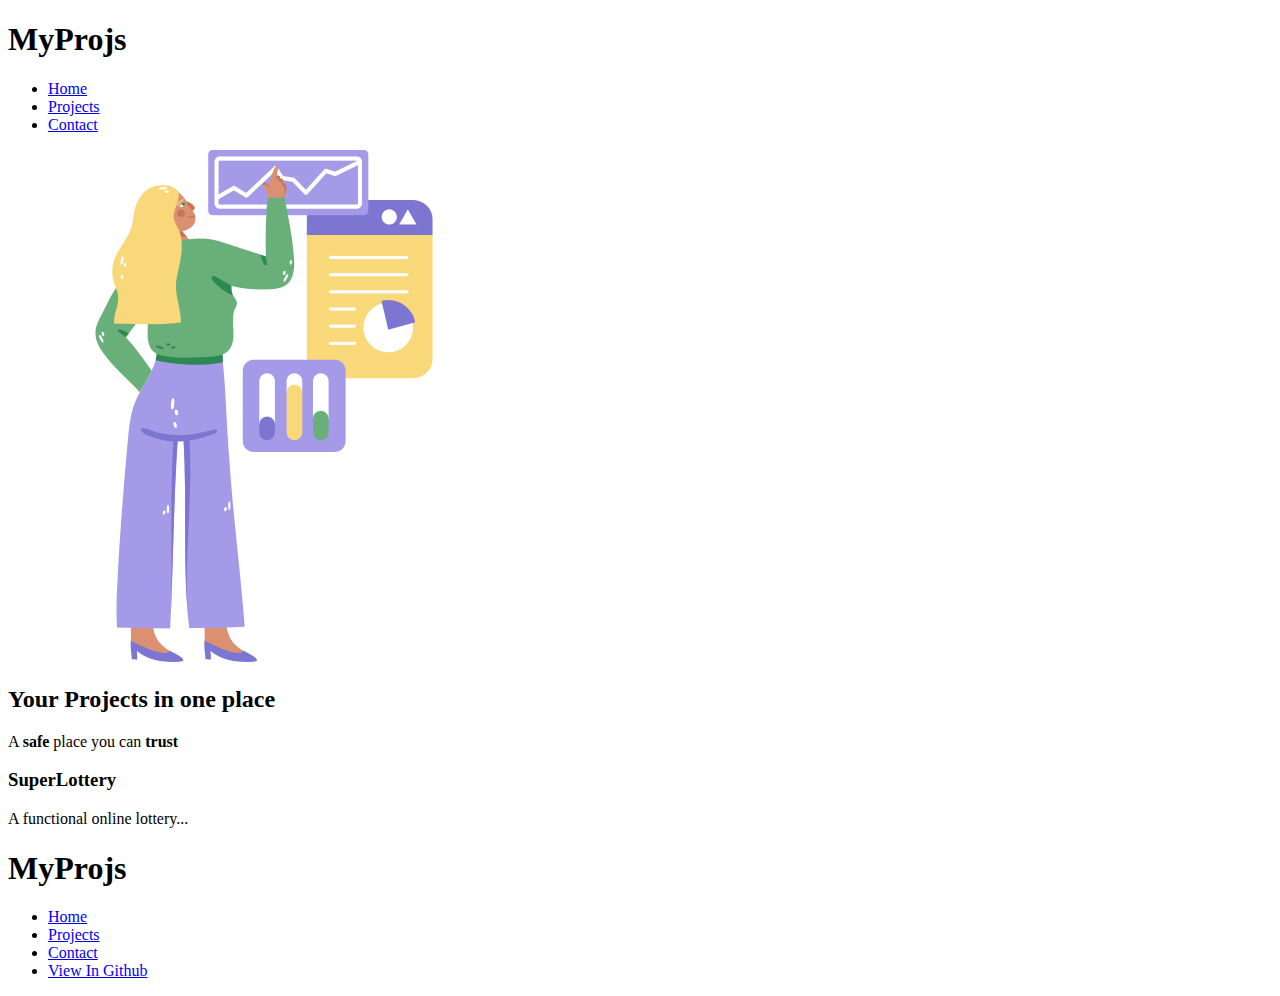
==== index.html @ 7b01ca30 "added an illustration in the hero section" ====
<!DOCTYPE html>
<html lang="en">
  <head>
    <meta charset="UTF-8" />
    <meta name="viewport" content="width=device-width, initial-scale=1.0" />
    <link rel="shortcut icon" href="assets/favicon.png" type="image/x-icon">
    <title>MyProjs</title>
  </head>
  <body>
    <header>
      <div class="logo">
        <h1>MyProjs</h1>
      </div>

      <nav>
        <ul>
          <li><a href="./">Home</a></li>
          <li><a href="./">Projects</a></li>
          <li><a href="./">Contact</a></li>
        </ul>
      </nav>
    </header>

    <main>
      <section class="hero">
        <div class="left-side">
          <img src="assets/hero-image.png" alt="hero image" />
        </div>
        <div class="right-side">
          <h2>Your <strong>Projects</strong> in one place</h2>
          <p>A <strong>safe</strong> place you can <strong>trust</strong></p>
        </div>
      </section>

      <section class="some-projects">
        <div class="cards-grid">
          <div class="card">
            <div class="img"></div>
            <div class="text">
              <h3>SuperLottery</h3>
              <p>A functional online lottery...</p>
            </div>
          </div>
        </div>
      </section>

      <footer>
        <div class="logo">
          <h1>MyProjs</h1>
        </div>

        <div class="links">
          <ul>
            <li><a href="./">Home</a></li>
            <li><a href="pages/projects.html">Projects</a></li>
            <li><a href="pages/contact.html">Contact</a></li>
            <li>
              <a href="https://github.com/" target="_blank">View In Github</a>
            </li>
          </ul>
        </div>
      </footer>
    </main>
  </body>
</html>
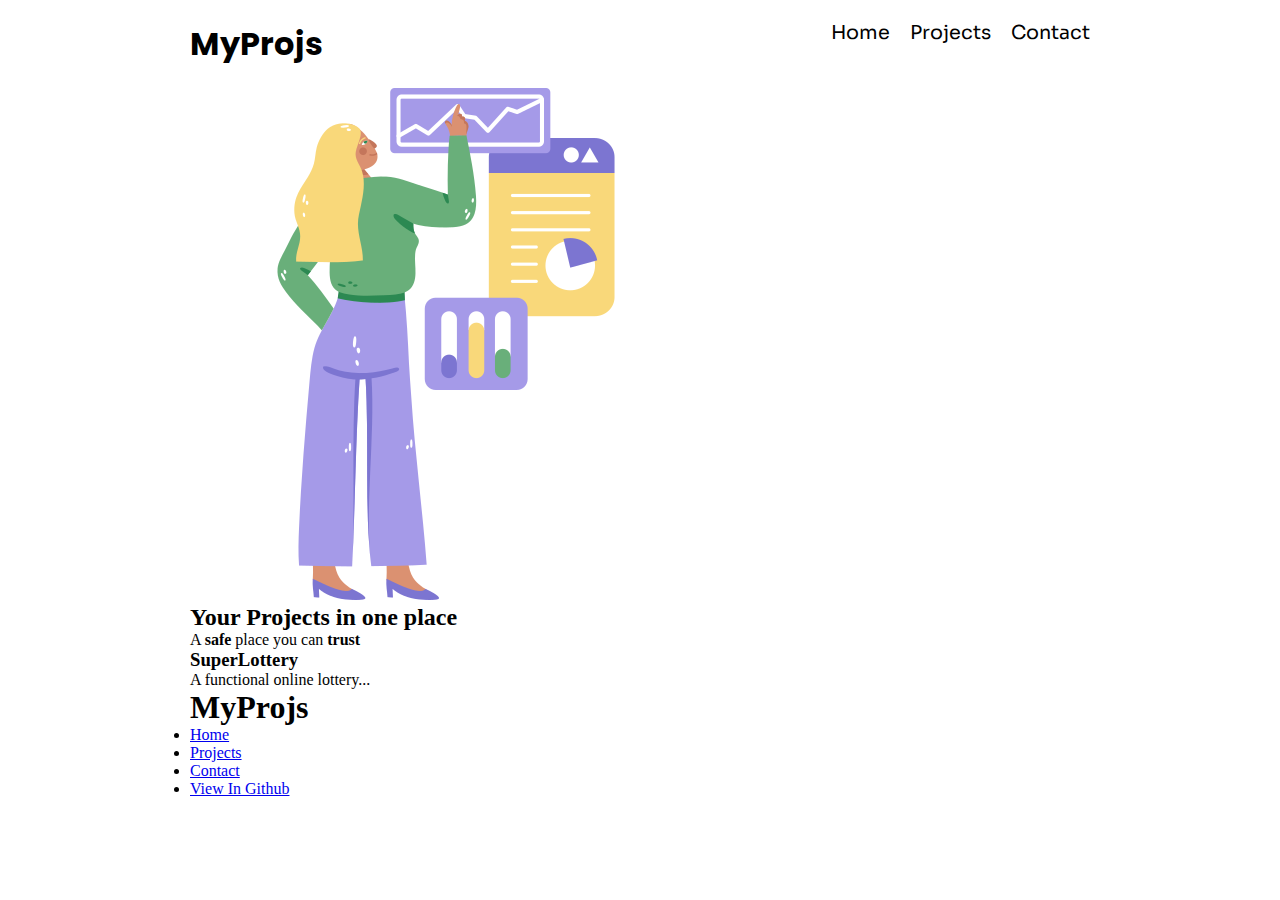
==== commit dc65ad52: "stylized header" ====
--- a/index.html
+++ b/index.html
@@ -1,50 +1,66 @@
 <!DOCTYPE html>
 <html lang="en">
   <head>
+    <link rel="preconnect" href="https://fonts.googleapis.com" />
+    <link rel="preconnect" href="https://fonts.gstatic.com" crossorigin />
+    <link
+      href="https://fonts.googleapis.com/css2?family=Poppins:wght@300;400;500;600&family=Sora:wght@300;400;500;600&display=swap"
+      rel="stylesheet"
+    />
+
     <meta charset="UTF-8" />
     <meta name="viewport" content="width=device-width, initial-scale=1.0" />
-    <link rel="shortcut icon" href="assets/favicon.png" type="image/x-icon">
+    <link rel="shortcut icon" href="assets/favicon.png" type="image/x-icon" />
+
+    <link rel="stylesheet" href="style.css" />
+
     <title>MyProjs</title>
   </head>
   <body>
     <header>
-      <div class="logo">
-        <h1>MyProjs</h1>
+      <div class="container">
+        <div class="logo">
+          <h1>MyProjs</h1>
+        </div>
+
+        <nav>
+          <ul>
+            <li><a href="./">Home</a></li>
+            <li><a href="./">Projects</a></li>
+            <li><a href="./">Contact</a></li>
+          </ul>
+        </nav>
       </div>
-
-      <nav>
-        <ul>
-          <li><a href="./">Home</a></li>
-          <li><a href="./">Projects</a></li>
-          <li><a href="./">Contact</a></li>
-        </ul>
-      </nav>
     </header>
 
     <main>
-      <section class="hero">
-        <div class="left-side">
-          <img src="assets/hero-image.png" alt="hero image" />
-        </div>
-        <div class="right-side">
-          <h2>Your <strong>Projects</strong> in one place</h2>
-          <p>A <strong>safe</strong> place you can <strong>trust</strong></p>
-        </div>
-      </section>
+      <div class="container">
+        <section class="hero">
+          <div class="left-side">
+            <img src="assets/hero-image.png" alt="hero image" />
+          </div>
+          <div class="right-side">
+            <h2>Your <strong>Projects</strong> in one place</h2>
+            <p>A <strong>safe</strong> place you can <strong>trust</strong></p>
+          </div>
+        </section>
 
-      <section class="some-projects">
-        <div class="cards-grid">
-          <div class="card">
-            <div class="img"></div>
-            <div class="text">
-              <h3>SuperLottery</h3>
-              <p>A functional online lottery...</p>
+        <section class="some-projects">
+          <div class="cards-grid">
+            <div class="card">
+              <div class="img"></div>
+              <div class="text">
+                <h3>SuperLottery</h3>
+                <p>A functional online lottery...</p>
+              </div>
             </div>
           </div>
-        </div>
-      </section>
+        </section>
+      </div>
+    </main>
 
-      <footer>
+    <footer>
+      <div class="container">
         <div class="logo">
           <h1>MyProjs</h1>
         </div>
@@ -59,7 +75,7 @@
             </li>
           </ul>
         </div>
-      </footer>
-    </main>
+      </div>
+    </footer>
   </body>
 </html>
--- a/style.css
+++ b/style.css
@@ -0,0 +1,44 @@
+* {
+  margin: 0;
+  padding: 0;
+  box-sizing: border-box;
+}
+
+:root {
+  --font-poppins: "Sora", sans-serif;
+  --font-sora: "Poppins", sans-serif;
+}
+
+.container {
+  width: 90%;
+  max-width: 900px;
+  margin: auto;
+}
+
+header .container {
+  display: flex;
+  justify-content: space-between;
+  padding: 20px 0;
+}
+
+header .container h1 {
+  font-family: var(--font-sora);
+}
+
+header .container nav ul {
+  display: flex;
+  gap: 20px;
+  list-style: none;
+}
+
+header .container nav ul li a {
+  font-size: 1.2rem;
+  font-family: var(--font-poppins);
+  color: #000;
+  text-decoration: none;
+}
+
+header .container nav ul li a:hover {
+  text-decoration: underline 2px;
+}
+
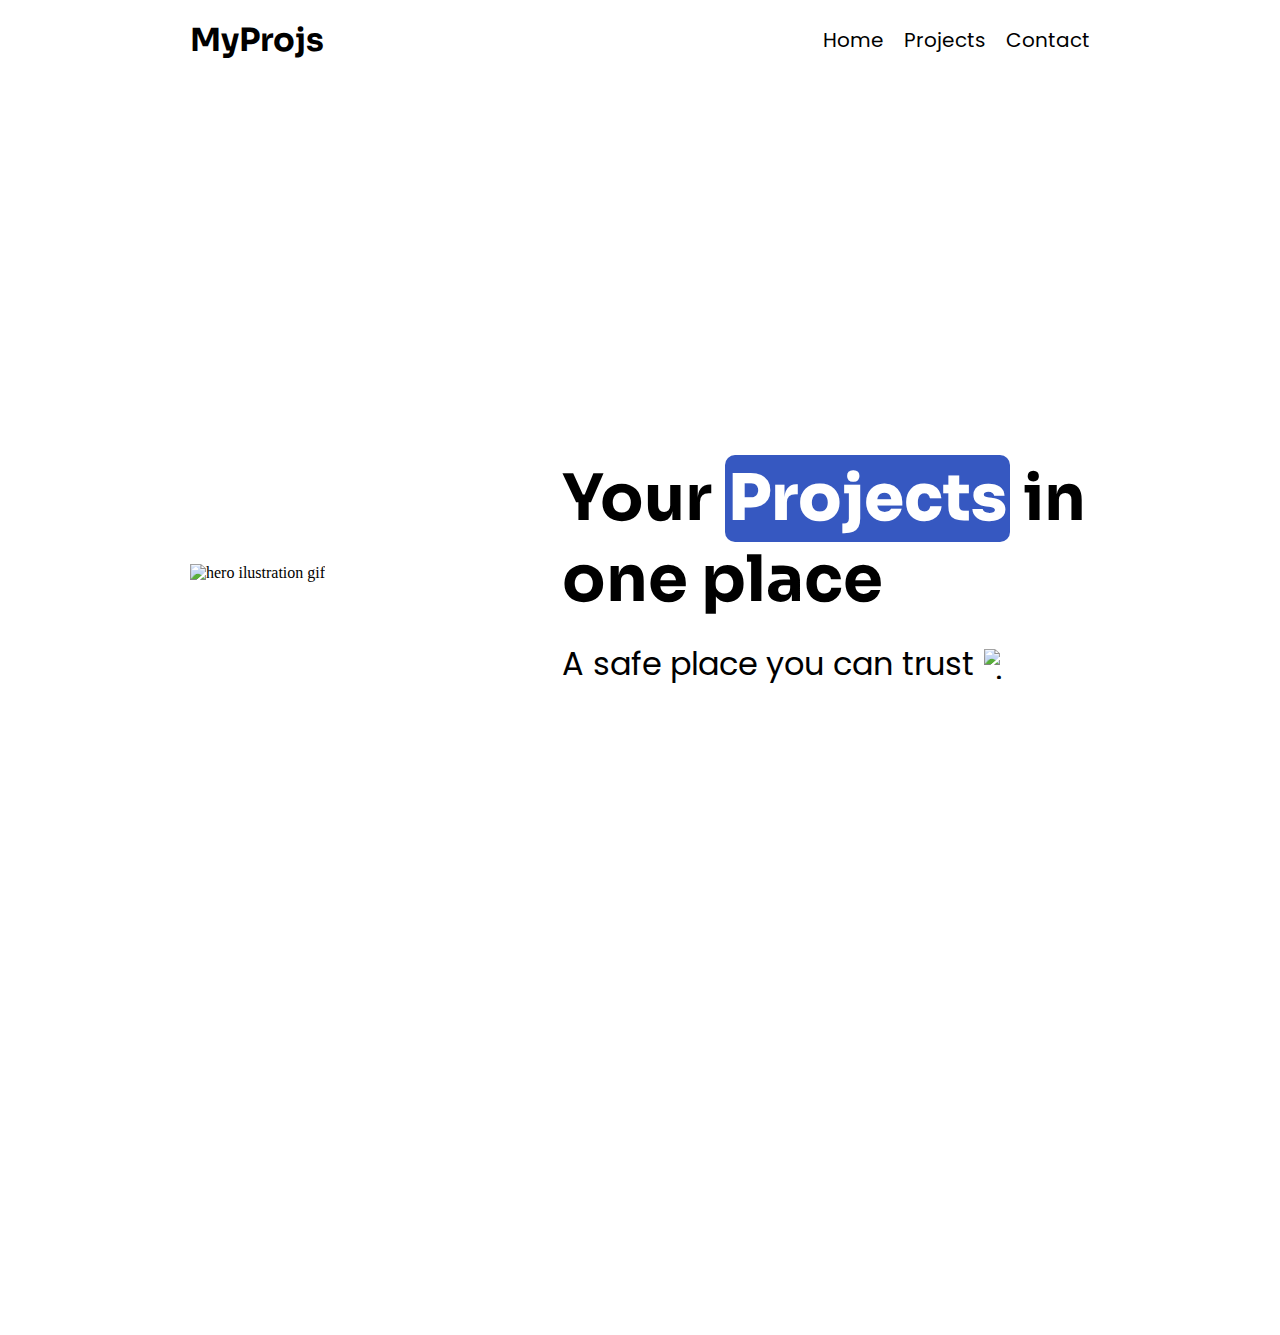
==== commit f592a215: "button to see more projects on the homepage" ====
--- a/index.html
+++ b/index.html
@@ -26,10 +26,16 @@
         <nav>
           <ul>
             <li><a href="./">Home</a></li>
-            <li><a href="./">Projects</a></li>
-            <li><a href="./">Contact</a></li>
+            <li><a href="pages/projects.html">Projects</a></li>
+            <li><a href="pages/contact.html">Contact</a></li>
           </ul>
         </nav>
+
+        <div class="burguer">
+          <div class="line"></div>
+          <div class="line"></div>
+          <div class="line"></div>
+        </div>
       </div>
     </header>
 
@@ -37,24 +43,21 @@
       <div class="container">
         <section class="hero">
           <div class="left-side">
-            <img src="assets/hero-image.png" alt="hero image" />
+            <img src="assets/hero-ilustration.gif" alt="hero ilustration gif" />
           </div>
           <div class="right-side">
             <h2>Your <strong>Projects</strong> in one place</h2>
-            <p>A <strong>safe</strong> place you can <strong>trust</strong></p>
+            <p>
+              A safe place you can trust
+              <img src="assets/right-arrow.svg" alt="right arrow" />
+            </p>
           </div>
         </section>
 
         <section class="some-projects">
-          <div class="cards-grid">
-            <div class="card">
-              <div class="img"></div>
-              <div class="text">
-                <h3>SuperLottery</h3>
-                <p>A functional online lottery...</p>
-              </div>
-            </div>
-          </div>
+          <h2>See some of our projects:</h2>
+          <div class="cards-grid"></div>
+          <a href="pages/projects.html">See all projects</a>
         </section>
       </div>
     </main>
@@ -77,5 +80,28 @@
         </div>
       </div>
     </footer>
+
+    <div class="modal-overflow">
+      <ul>
+        <li>
+          <a href="./"
+            ><img src="assets/right-arrow.svg" alt="right arrow" />Home</a
+          >
+        </li>
+        <li>
+          <a href="pages/projects.html"
+            ><img src="assets/right-arrow.svg" alt="right arrow" />Projects</a
+          >
+        </li>
+        <li>
+          <a href="pages/contact.html"
+            ><img src="assets/right-arrow.svg" alt="right arrow" />Contact</a
+          >
+        </li>
+      </ul>
+    </div>
+
+    <script src="scripts/cards.js"></script>
+    <script src="scripts/menu.js"></script>
   </body>
 </html>
--- a/style.css
+++ b/style.css
@@ -1,12 +1,35 @@
+/* Global Styles */
+
 * {
+  box-sizing: border-box;
   margin: 0;
   padding: 0;
-  box-sizing: border-box;
+  outline: 0;
 }
 
 :root {
-  --font-poppins: "Sora", sans-serif;
-  --font-sora: "Poppins", sans-serif;
+  --font-sora: "Sora", sans-serif;
+  --font-poppins: "Poppins", sans-serif;
+  --primary-color: #3658c1;
+  --secondary-color: #b0c3ff;
+}
+
+html {
+  font-size: 62.5%;
+  /* Para cada 1rem no código abaixo, será considerado 10px */
+}
+
+html,
+body {
+  height: 100vh;
+  text-rendering: optimizelegibility;
+  -webkit-font-smoothing: antialiased;
+  overflow-x: hidden;
+}
+
+body {
+  font-size: 1.6rem;
+  /* 1.6rem = 16px */
 }
 
 .container {
@@ -15,14 +38,27 @@
   margin: auto;
 }
 
+.logo h1 {
+  font-family: var(--font-sora);
+  user-select: none;
+  -webkit-user-select: none;
+  -moz-user-select: none;
+}
+
+/* Header Styles */
+
+header {
+  width: 100%;
+  height: 10vh;
+  position: relative;
+  z-index: 99999;
+}
+
 header .container {
   display: flex;
   justify-content: space-between;
+  align-items: center;
   padding: 20px 0;
-}
-
-header .container h1 {
-  font-family: var(--font-sora);
 }
 
 header .container nav ul {
@@ -32,13 +68,439 @@
 }
 
 header .container nav ul li a {
-  font-size: 1.2rem;
+  font-size: 2rem;
   font-family: var(--font-poppins);
   color: #000;
   text-decoration: none;
+  user-select: none;
+  -webkit-user-select: none;
+  -moz-user-select: none;
 }
 
 header .container nav ul li a:hover {
   text-decoration: underline 2px;
 }
 
+header .container .burguer {
+  display: none;
+  justify-content: space-between;
+  flex-direction: column;
+  width: 45px;
+  height: 30px;
+  cursor: pointer;
+}
+
+header .container .burguer .line {
+  width: 100%;
+  height: 3px;
+  border-radius: 2px;
+  background: #000;
+  transition: all 0.7s ease;
+}
+
+/* Main Styles */
+
+main {
+  padding-top: 78px;
+}
+
+#projects-section {
+  padding: 30px 0;
+  padding-top: 78px;
+}
+
+main .container .hero,
+main .container .contact {
+  display: flex;
+  align-items: center;
+  gap: 20px;
+  height: 90vh;
+}
+
+main .container .hero .left-side,
+main .container .contact .left-side {
+  width: 40%;
+}
+
+main .container .hero .left-side img,
+main .container .contact .left-side img {
+  width: 100%;
+  user-select: none;
+  -webkit-user-select: none;
+  -moz-user-select: none;
+}
+
+main .container .hero .right-side,
+main .container .contact .right-side {
+  width: 60%;
+}
+
+main .container .hero .right-side h2 {
+  font-size: 6.4rem;
+  font-family: var(--font-sora);
+  margin-bottom: 20px;
+  animation: fromTop 1s ease-out backwards;
+  user-select: none;
+  -webkit-user-select: none;
+  -moz-user-select: none;
+}
+
+main .container .hero .right-side h2 strong {
+  background: var(--primary-color);
+  border-radius: 10px;
+  color: #fff;
+  padding: 3px;
+}
+
+main .container .hero .right-side p {
+  font-family: var(--font-poppins);
+  font-size: 3.2rem;
+  display: flex;
+  align-items: center;
+  gap: 10px;
+  animation: fromTop 1s ease-out 0.5s backwards;
+  user-select: none;
+  -webkit-user-select: none;
+  -moz-user-select: none;
+}
+
+main .container .hero .right-side img {
+  width: 30px;
+  height: 30px;
+  animation: goingAndComingBack 1.5s ease infinite alternate;
+  user-select: none;
+  -webkit-user-select: none;
+  -moz-user-select: none;
+}
+
+main .container .contact .right-side form {
+  display: flex;
+  align-items: flex-start;
+  flex-direction: column;
+  padding: 40px 30px;
+  border: 1px solid #ddd;
+  border-radius: 20px;
+}
+
+main .container .contact .right-side form h2 {
+  font-family: var(--font-poppins);
+  font-size: 3.2rem;
+  margin-bottom: 20px;
+  user-select: none;
+  -webkit-user-select: none;
+  -moz-user-select: none;
+}
+
+main .container .contact .right-side form input {
+  margin-bottom: 20px;
+  height: 40px;
+  padding: 15px;
+  font-family: var(--font-poppins);
+  font-size: 1.6rem;
+  border: none;
+  border-radius: 5px;
+  background-color: #f7f6fe;
+  width: 100%;
+}
+
+main .container .contact .right-side form input::placeholder {
+  opacity: 0.5;
+}
+
+main .container .contact .right-side form input:focus-within {
+  outline: 2px solid var(--primary-color);
+}
+
+main .container .contact .right-side form label {
+  font-family: var(--font-poppins);
+  font-size: 1.8rem;
+  font-weight: 600;
+  margin-bottom: 15px;
+  user-select: none;
+  -webkit-user-select: none;
+  -moz-user-select: none;
+}
+
+#textarea {
+  resize: none;
+  width: 100%;
+  height: 85px;
+  border: none;
+  border-radius: 5px;
+  background: #f7f6fe;
+  margin-bottom: 20px;
+  padding: 8px;
+  font-family: var(--font-poppins);
+  font-size: 1.6rem;
+}
+
+#textarea:focus-within {
+  outline: 2px solid var(--primary-color);
+}
+
+main .container .contact .right-side form button {
+  background-color: var(--primary-color);
+  font-family: var(--font-poppins);
+  font-size: 1.6rem;
+  font-weight: 500;
+  color: #fff;
+  border: none;
+  border-radius: 5px;
+  padding: 15px 25px;
+  cursor: pointer;
+  transition: background-color 0.2s ease-in;
+  user-select: none;
+  -webkit-user-select: none;
+  -moz-user-select: none;
+  border-radius: 5px;
+  box-shadow: 0 0.7em 1.5em -0.5em var(--primary-color);
+}
+
+main .container .contact .right-side form button:active {
+  background-color: #5770bd;
+}
+
+/* Some Projects Styles */
+
+main .container .some-projects,
+main .container .all-projects {
+  padding: 20px 0;
+}
+
+main .container .some-projects h2,
+main .container .all-projects h2 {
+  font-family: var(--font-poppins);
+  font-size: 3.2rem;
+  user-select: none;
+  margin-bottom: 30px;
+  -webkit-user-select: none;
+  -moz-user-select: none;
+}
+
+main .container .some-projects .cards-grid,
+main .container .all-projects .cards-grid {
+  display: grid;
+  grid-template-columns: repeat(auto-fit, minmax(250px, 1fr));
+  grid-gap: 20px;
+}
+
+.card {
+  border-radius: 10px;
+  user-select: none;
+  -webkit-user-select: none;
+  -moz-user-select: none;
+  box-shadow: 0 5px 12px 0px #dfdfdf6b;
+}
+
+.card .img {
+  background-position: center;
+  background-repeat: no-repeat;
+  background-size: cover;
+  border-top-left-radius: 10px;
+  border-top-right-radius: 10px;
+  width: 100%;
+  height: 150px;
+}
+
+.card .text {
+  padding: 10px;
+  font-family: var(--font-poppins);
+}
+
+.card .text h3 {
+  margin-bottom: 10px;
+}
+
+.card .text p {
+  opacity: 0.8;
+}
+
+main .container .some-projects a {
+  background-color: var(--primary-color);
+  font-family: var(--font-poppins);
+  font-size: 1.6rem;
+  font-weight: 500;
+  color: #fff;
+  text-decoration: none;
+  border-radius: 5px;
+  padding: 15px 25px;
+  cursor: pointer;
+  transition: background-color 0.2s ease-in;
+  user-select: none;
+  -webkit-user-select: none;
+  -moz-user-select: none;
+  box-shadow: 0 0.7em 1.5em -0.5em var(--primary-color);
+  display: block;
+  min-width: 200px;
+  max-width: 300px;
+  text-align: center;
+  margin: 35px auto;
+}
+
+main .container .some-projects a:active {
+  background-color: #5770bd;
+}
+
+/* Footer Styles */
+
+footer .container {
+  display: flex;
+  justify-content: space-between;
+  align-items: center;
+  padding: 30px;
+}
+
+footer .container .links ul {
+  columns: 2;
+  list-style: none;
+}
+
+footer .container .links ul li a {
+  font-family: var(--font-poppins);
+  font-size: 1.8rem;
+  color: #000;
+  text-decoration: none;
+  font-weight: 500;
+  opacity: 0.8;
+}
+
+footer .container .links ul li a:hover {
+  text-decoration: underline;
+}
+
+/* Modal Styles */
+
+.modal-overflow {
+  display: none;
+}
+
+.modal-overflow.active {
+  display: flex;
+  justify-content: center;
+  align-items: center;
+  background: #fff;
+  position: absolute;
+  top: 0;
+  left: 0;
+  width: 100%;
+  height: 100%;
+}
+
+.modal-overflow.active ul {
+  list-style: none;
+  display: flex;
+  flex-direction: column;
+  gap: 20px;
+}
+
+.modal-overflow.active ul li img {
+  padding-right: 10px;
+}
+
+.modal-overflow.active ul li a {
+  font-size: 2.5rem;
+  text-decoration: none;
+  color: #000;
+  font-family: var(--font-poppins);
+  font-weight: 500;
+}
+
+.modal-overflow.active ul li:hover {
+  text-decoration: underline 2px;
+}
+
+/* Animations */
+
+@keyframes goingAndComingBack {
+  from {
+    transform: translateX(20px);
+  }
+
+  to {
+    transform: translateX(0px);
+  }
+}
+
+@keyframes fromTop {
+  from {
+    opacity: 0;
+    transform: translateY(-30px);
+  }
+
+  to {
+    opacity: 1;
+    transform: translateY(0);
+  }
+}
+
+/* Media Queries */
+
+@media (max-width: 885px) {
+  main .container .hero .right-side h2 {
+    font-size: 5.6rem;
+  }
+
+  main .container .hero .right-side p {
+    font-size: 2rem;
+  }
+}
+
+@media (max-width: 714px) {
+  main .container .contact .left-side {
+    display: none;
+  }
+
+  main .container .contact .right-side {
+    width: 100%;
+  }
+}
+
+@media (max-width: 620px) {
+  main .container .hero {
+    flex-direction: column;
+    justify-content: center;
+    align-items: center;
+  }
+
+  main .container .hero .left-side {
+    width: 100%;
+  }
+
+  main .container .hero .right-side {
+    width: 100%;
+  }
+
+  main .container .hero .left-side img {
+    width: 85%;
+    margin: auto;
+  }
+
+  main .container .hero .right-side h2 {
+    font-size: 3.5rem;
+  }
+
+  main .container .hero .right-side p {
+    font-size: 1.8rem;
+  }
+}
+
+@media (max-width: 590px) {
+  footer .container {
+    flex-direction: column;
+    gap: 20px;
+  }
+
+  html {
+    font-size: 58%;
+  }
+}
+
+@media (max-width: 550px) {
+  header .container nav {
+    display: none;
+  }
+
+  header .container .burguer {
+    display: flex;
+  }
+}
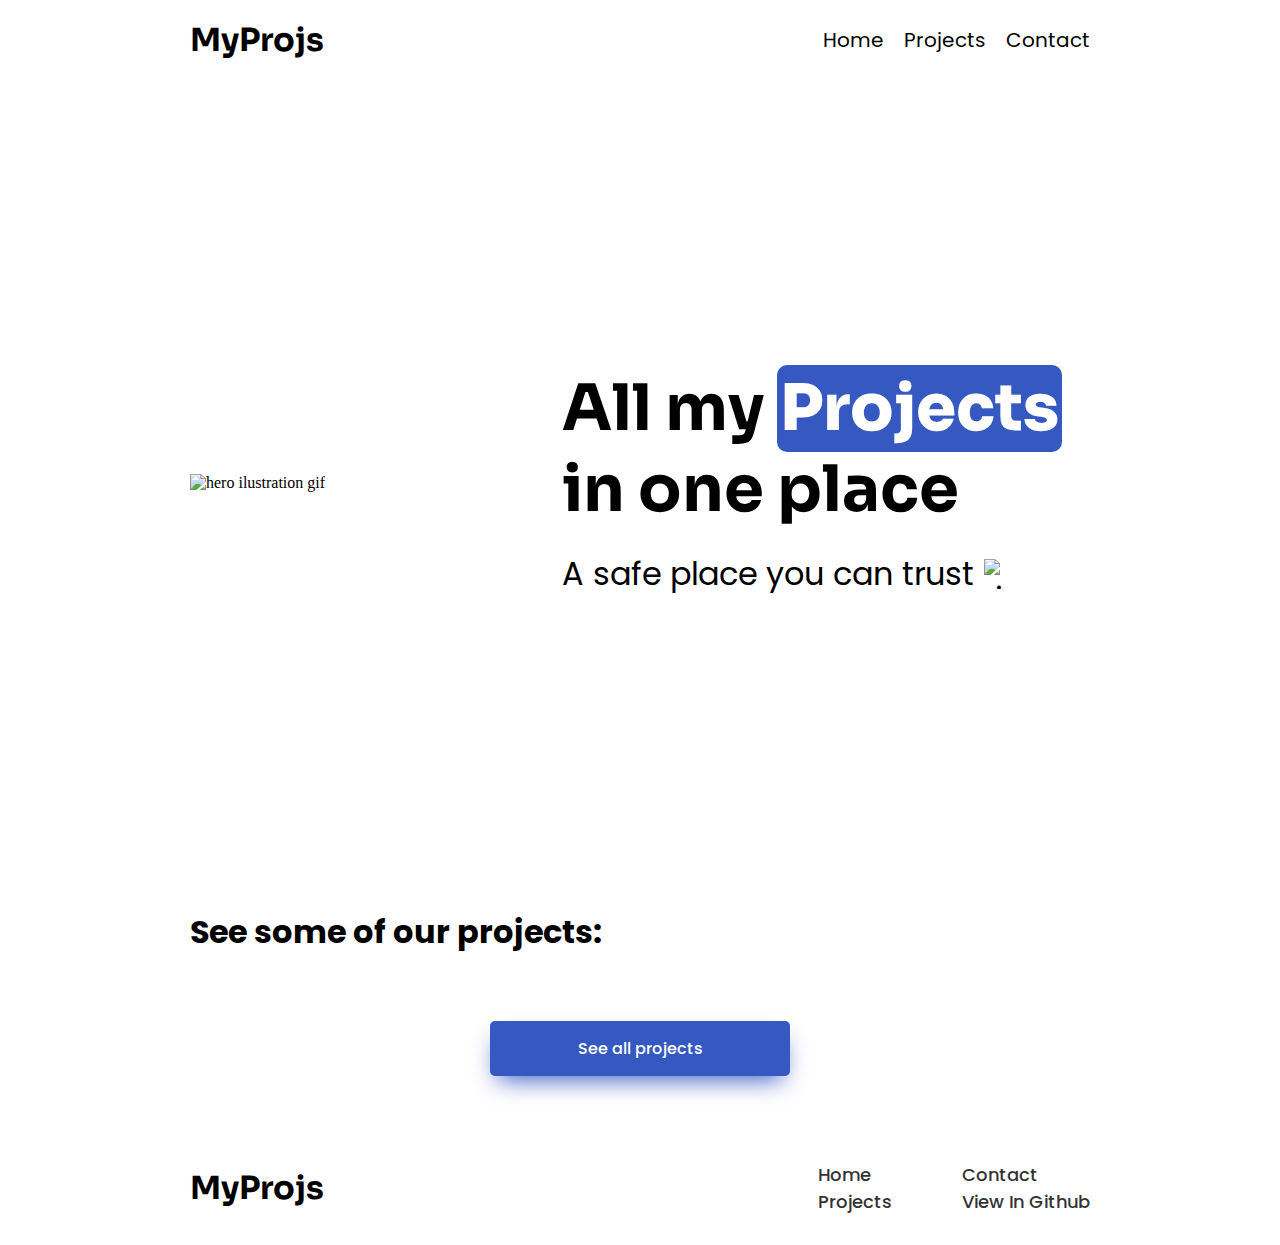
==== commit be653c5d: "added a shadow in the header when scrolling" ====
--- a/index.html
+++ b/index.html
@@ -46,7 +46,7 @@
             <img src="assets/hero-ilustration.gif" alt="hero ilustration gif" />
           </div>
           <div class="right-side">
-            <h2>Your <strong>Projects</strong> in one place</h2>
+            <h2>All my <strong>Projects</strong> in one place</h2>
             <p>
               A safe place you can trust
               <img src="assets/right-arrow.svg" alt="right arrow" />
@@ -74,7 +74,9 @@
             <li><a href="pages/projects.html">Projects</a></li>
             <li><a href="pages/contact.html">Contact</a></li>
             <li>
-              <a href="https://github.com/" target="_blank">View In Github</a>
+              <a href="https://github.com/matheusfdosan/myProjs" target="_blank"
+                >View In Github</a
+              >
             </li>
           </ul>
         </div>
@@ -101,7 +103,8 @@
       </ul>
     </div>
 
+    <script src="scripts/menu.js"></script>
+    <script src="scripts/header.js"></script>
     <script src="scripts/cards.js"></script>
-    <script src="scripts/menu.js"></script>
   </body>
 </html>
--- a/style.css
+++ b/style.css
@@ -29,7 +29,7 @@
 
 body {
   font-size: 1.6rem;
-  /* 1.6rem = 16px */
+  height: fit-content;
 }
 
 .container {
@@ -45,13 +45,26 @@
   -moz-user-select: none;
 }
 
+.hidden {
+  display: none;
+}
+
 /* Header Styles */
 
+.addShadow {
+  transition: box-shadow 0.3s ease-out;
+  box-shadow: 0 4px 6px -1px hwb(0 0% 100%/0.1),
+    0 2px 4px -2px rgba(0, 0, 0, 0.1);
+}
+
 header {
   width: 100%;
-  height: 10vh;
-  position: relative;
-  z-index: 99999;
+  height: fit-content;
+  background-color: #fff;
+  position: fixed;
+  top: 0;
+  left: 0;
+  z-index: 2;
 }
 
 header .container {
@@ -100,13 +113,37 @@
 
 /* Main Styles */
 
-main {
-  padding-top: 78px;
-}
-
 #projects-section {
-  padding: 30px 0;
-  padding-top: 78px;
+  padding: 98px 0 20px;
+}
+
+.search-container {
+  display: flex;
+  gap: 5px;
+  padding: 20px 0;
+}
+
+.search-input {
+  width: 100%;
+  font-size: 1.6rem;
+  font-family: var(--font-poppins);
+  padding: 15px;
+  border: none;
+  border-radius: 5px;
+  background-color: #f7f6fe;
+}
+
+.project-not-found {
+  display: none;
+}
+
+.project-not-found.active {
+  display: block;
+  height: 100vh;
+  font-size: 2.5rem;
+  font-family: var(--font-poppins);
+  text-align: center;
+  padding: 20px 0;
 }
 
 main .container .hero,
@@ -115,6 +152,7 @@
   align-items: center;
   gap: 20px;
   height: 90vh;
+  margin-top: 78px;
 }
 
 main .container .hero .left-side,
@@ -309,10 +347,18 @@
 
 .card .text h3 {
   margin-bottom: 10px;
+  text-transform: capitalize;
 }
 
 .card .text p {
+  display: -webkit-box;
+  overflow: hidden;
+  -webkit-line-clamp: 3;
+  -webkit-box-orient: vertical;
+  overflow: hidden;
+  text-overflow: ellipsis;
   opacity: 0.8;
+  word-break: keep-all;
 }
 
 main .container .some-projects a {
@@ -347,7 +393,7 @@
   display: flex;
   justify-content: space-between;
   align-items: center;
-  padding: 30px;
+  padding: 30px 0;
 }
 
 footer .container .links ul {
@@ -379,7 +425,7 @@
   justify-content: center;
   align-items: center;
   background: #fff;
-  position: absolute;
+  position: fixed;
   top: 0;
   left: 0;
   width: 100%;
@@ -460,6 +506,8 @@
     flex-direction: column;
     justify-content: center;
     align-items: center;
+    height: 60vh;
+    margin: 118px auto 180px;
   }
 
   main .container .hero .left-side {
@@ -471,8 +519,9 @@
   }
 
   main .container .hero .left-side img {
-    width: 85%;
+    width: 75%;
     margin: auto;
+    display: block;
   }
 
   main .container .hero .right-side h2 {
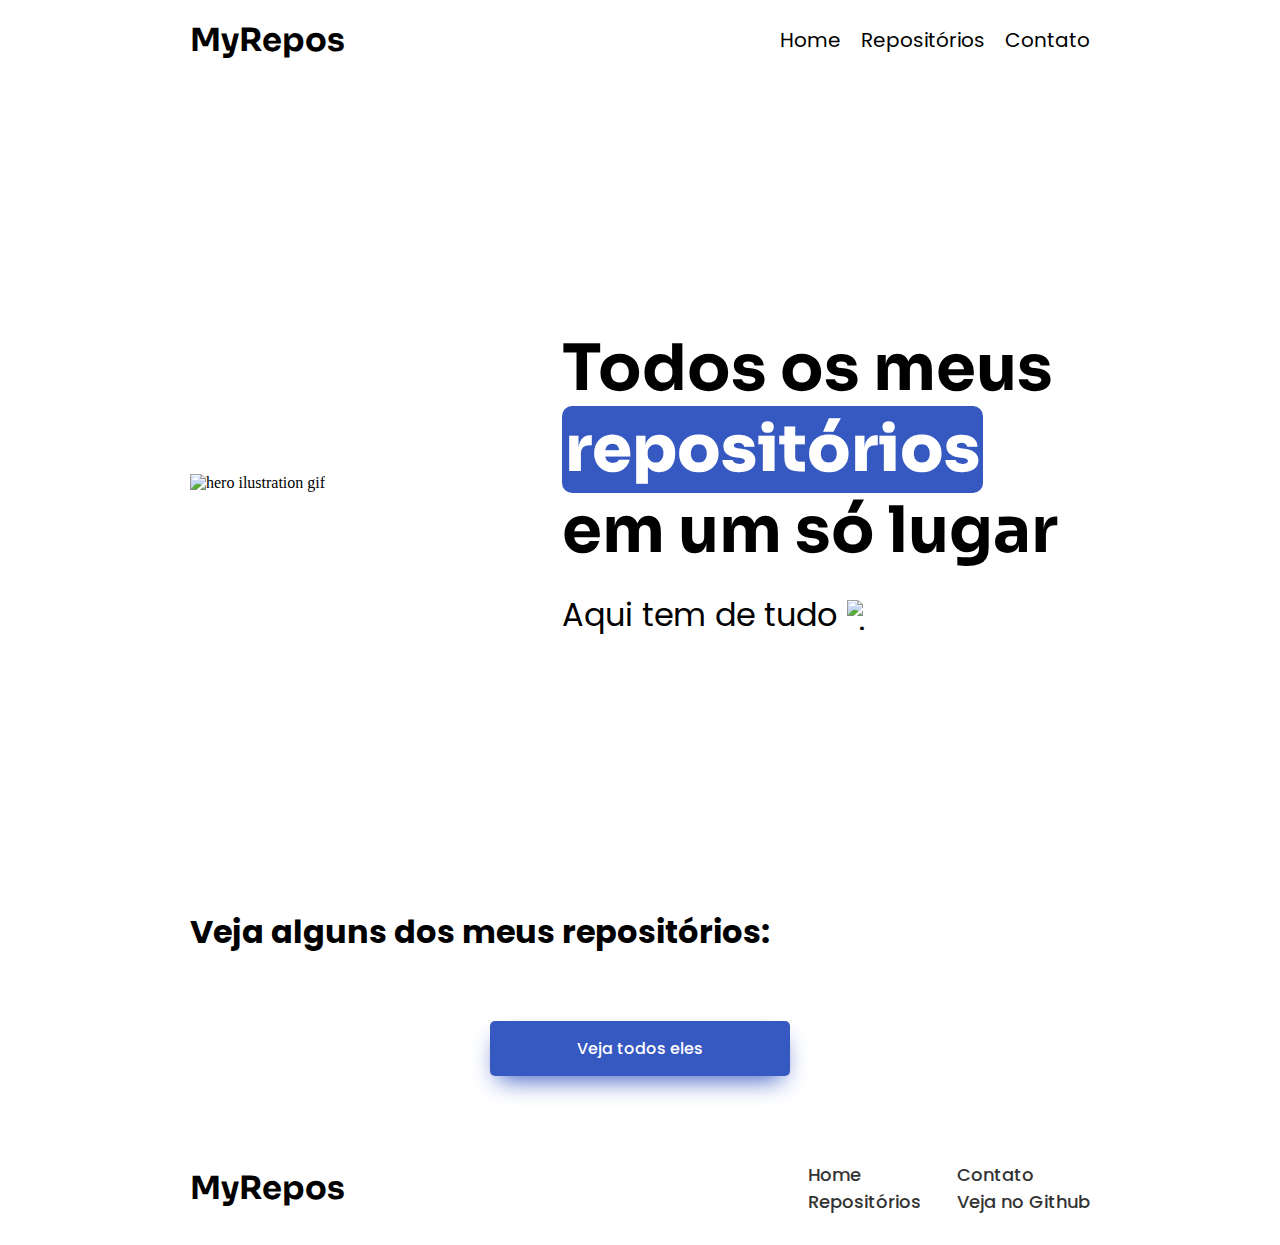
==== commit 9d9e4ca7: "translating to Portuguese" ====
--- a/index.html
+++ b/index.html
@@ -1,5 +1,5 @@
 <!DOCTYPE html>
-<html lang="en">
+<html lang="pt-br">
   <head>
     <link rel="preconnect" href="https://fonts.googleapis.com" />
     <link rel="preconnect" href="https://fonts.gstatic.com" crossorigin />
@@ -14,20 +14,20 @@
 
     <link rel="stylesheet" href="style.css" />
 
-    <title>MyProjs</title>
+    <title>MyRepos</title>
   </head>
   <body>
     <header>
       <div class="container">
         <div class="logo">
-          <h1>MyProjs</h1>
+          <h1>MyRepos</h1>
         </div>
 
         <nav>
           <ul>
             <li><a href="./">Home</a></li>
-            <li><a href="pages/projects.html">Projects</a></li>
-            <li><a href="pages/contact.html">Contact</a></li>
+            <li><a href="pages/repositories.html">Repositórios</a></li>
+            <li><a href="pages/contact.html">Contato</a></li>
           </ul>
         </nav>
 
@@ -46,18 +46,18 @@
             <img src="assets/hero-ilustration.gif" alt="hero ilustration gif" />
           </div>
           <div class="right-side">
-            <h2>All my <strong>Projects</strong> in one place</h2>
+            <h2>Todos os meus <strong>repositórios</strong> em um só lugar</h2>
             <p>
-              A safe place you can trust
+              Aqui tem de tudo
               <img src="assets/right-arrow.svg" alt="right arrow" />
             </p>
           </div>
         </section>
 
         <section class="some-projects">
-          <h2>See some of our projects:</h2>
+          <h2>Veja alguns dos meus repositórios:</h2>
           <div class="cards-grid"></div>
-          <a href="pages/projects.html">See all projects</a>
+          <a href="pages/repositories.html">Veja todos eles</a>
         </section>
       </div>
     </main>
@@ -65,17 +65,17 @@
     <footer>
       <div class="container">
         <div class="logo">
-          <h1>MyProjs</h1>
+          <h1>MyRepos</h1>
         </div>
 
         <div class="links">
           <ul>
             <li><a href="./">Home</a></li>
-            <li><a href="pages/projects.html">Projects</a></li>
-            <li><a href="pages/contact.html">Contact</a></li>
+            <li><a href="pages/repositories.html">Repositórios</a></li>
+            <li><a href="pages/contact.html">Contato</a></li>
             <li>
-              <a href="https://github.com/matheusfdosan/myProjs" target="_blank"
-                >View In Github</a
+              <a href="https://github.com/matheusfdosan/myRepos" target="_blank"
+                >Veja no Github</a
               >
             </li>
           </ul>
@@ -91,13 +91,13 @@
           >
         </li>
         <li>
-          <a href="pages/projects.html"
-            ><img src="assets/right-arrow.svg" alt="right arrow" />Projects</a
+          <a href="pages/repositories.html"
+            ><img src="assets/right-arrow.svg" alt="right arrow" />Repositórios</a
           >
         </li>
         <li>
           <a href="pages/contact.html"
-            ><img src="assets/right-arrow.svg" alt="right arrow" />Contact</a
+            ><img src="assets/right-arrow.svg" alt="right arrow" />Contato</a
           >
         </li>
       </ul>
